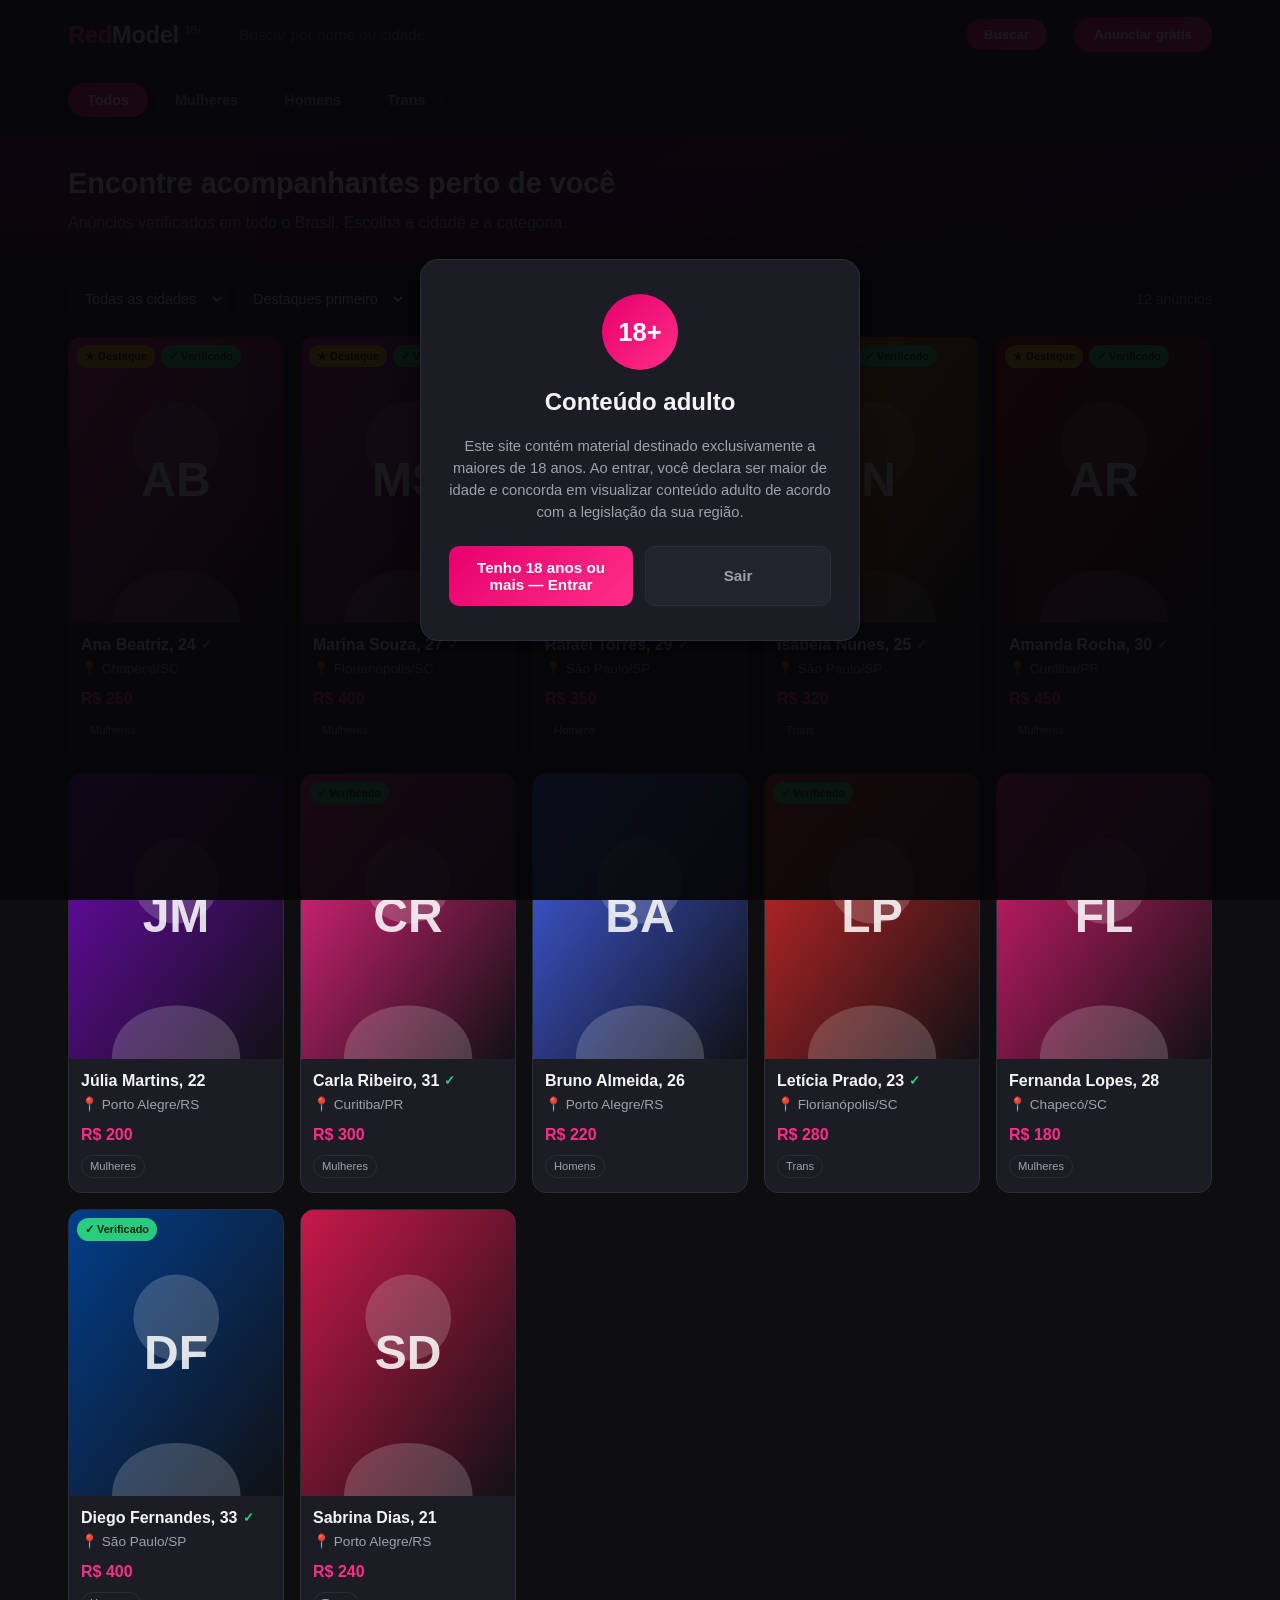
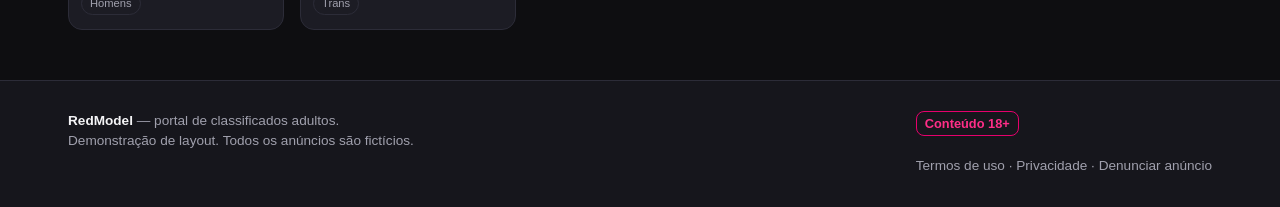
==== portal/index.html @ 06e440f5 "Adiciona portal de classificados adultos (18+) estilo Fatal Model Front-end estatico em /portal/ com" ====
<!DOCTYPE html>
<html lang="pt-BR">
<head>
  <meta charset="UTF-8" />
  <meta name="viewport" content="width=device-width, initial-scale=1.0" />
  <meta name="robots" content="noindex" />
  <title>RedModel — Classificados adultos 18+</title>
  <link rel="stylesheet" href="estilo.css" />
</head>
<body>

  <!-- ===== Verificação de idade (18+) ===== -->
  <div class="agegate" id="agegate">
    <div class="agegate-box">
      <div class="mark">18+</div>
      <h2>Conteúdo adulto</h2>
      <p>
        Este site contém material destinado exclusivamente a maiores de 18 anos.
        Ao entrar, você declara ser maior de idade e concorda em visualizar
        conteúdo adulto de acordo com a legislação da sua região.
      </p>
      <div class="agegate-actions">
        <button class="btn-enter" id="btnEntrar">Tenho 18 anos ou mais — Entrar</button>
        <button class="btn-leave" id="btnSair">Sair</button>
      </div>
    </div>
  </div>

  <!-- ===== Topo ===== -->
  <header class="topbar">
    <div class="topbar-inner">
      <a href="index.html" class="logo"><b>Red</b>Model <span>18+</span></a>
      <div class="search">
        <input type="text" id="busca" placeholder="Buscar por nome ou cidade…" />
        <button id="btnBuscar">Buscar</button>
      </div>
      <button class="btn-anunciar" id="btnAnunciar">Anunciar grátis</button>
    </div>
    <div class="tabs" id="tabs">
      <button class="tab ativo" data-cat="todos">Todos</button>
      <button class="tab" data-cat="mulheres">Mulheres</button>
      <button class="tab" data-cat="homens">Homens</button>
      <button class="tab" data-cat="trans">Trans</button>
    </div>
  </header>

  <!-- ===== Hero ===== -->
  <section class="hero">
    <div class="container">
      <h1>Encontre acompanhantes perto de você</h1>
      <p>Anúncios verificados em todo o Brasil. Escolha a cidade e a categoria.</p>
    </div>
  </section>

  <!-- ===== Conteúdo ===== -->
  <main class="container">
    <div class="filtros">
      <select id="fCidade"><option value="">Todas as cidades</option></select>
      <select id="fOrdem">
        <option value="destaque">Destaques primeiro</option>
        <option value="menor">Menor valor</option>
        <option value="maior">Maior valor</option>
        <option value="idade">Menor idade</option>
      </select>
      <label style="display:flex;align-items:center;gap:6px;color:var(--txt-mut);font-size:.9rem;cursor:pointer">
        <input type="checkbox" id="fVerificado" /> Só verificados
      </label>
      <span class="resultado" id="resultado"></span>
    </div>

    <section class="grid" id="grid"></section>
  </main>

  <!-- ===== Rodapé ===== -->
  <footer>
    <div class="container">
      <div>
        <strong>RedModel</strong> — portal de classificados adultos.<br />
        Demonstração de layout. Todos os anúncios são fictícios.
      </div>
      <div>
        <span class="aviso18">Conteúdo 18+</span><br /><br />
        <a href="#">Termos de uso</a> · <a href="#">Privacidade</a> ·
        <a href="#">Denunciar anúncio</a>
      </div>
    </div>
  </footer>

  <script src="dados.js"></script>
  <script src="comum.js"></script>
  <script src="app.js"></script>
</body>
</html>
---- portal/estilo.css ----
/* ==========================================================================
   Portal de classificados adulto (18+) — demonstração de layout
   Tema escuro com destaque magenta.
   ========================================================================== */

:root {
  --bg: #0e0e11;
  --bg-2: #16161c;
  --card: #1c1c24;
  --card-2: #23232d;
  --line: #2c2c38;
  --txt: #f4f4f6;
  --txt-mut: #a0a0ad;
  --pink: #e6006c;
  --pink-2: #ff2e88;
  --gold: #f5b301;
  --ok: #2dd47f;
  --radius: 14px;
  --shadow: 0 6px 24px rgba(0, 0, 0, 0.45);
}

* { box-sizing: border-box; }

html, body { margin: 0; padding: 0; }

body {
  background: var(--bg);
  color: var(--txt);
  font-family: "Segoe UI", Roboto, Arial, Helvetica, sans-serif;
  line-height: 1.5;
  -webkit-font-smoothing: antialiased;
}

a { color: inherit; text-decoration: none; }
img { max-width: 100%; display: block; }

.container {
  width: 100%;
  max-width: 1180px;
  margin: 0 auto;
  padding: 0 18px;
}

/* ---------- Header ---------------------------------------------------- */
.topbar {
  background: linear-gradient(180deg, #17171d, #101014);
  border-bottom: 1px solid var(--line);
  position: sticky;
  top: 0;
  z-index: 50;
}
.topbar-inner {
  display: flex;
  align-items: center;
  gap: 18px;
  padding: 12px 18px;
  max-width: 1180px;
  margin: 0 auto;
}
.logo {
  font-size: 1.5rem;
  font-weight: 800;
  letter-spacing: -0.5px;
  white-space: nowrap;
}
.logo b { color: var(--pink-2); }
.logo span { color: var(--txt-mut); font-weight: 400; font-size: .7rem; vertical-align: super; }

.search {
  flex: 1;
  display: flex;
  align-items: center;
  background: var(--card);
  border: 1px solid var(--line);
  border-radius: 999px;
  padding: 6px 8px 6px 16px;
  min-width: 0;
}
.search input {
  flex: 1;
  min-width: 0;
  background: none;
  border: 0;
  outline: none;
  color: var(--txt);
  font-size: .95rem;
}
.search button {
  border: 0;
  border-radius: 999px;
  padding: 8px 18px;
  background: linear-gradient(135deg, var(--pink), var(--pink-2));
  color: #fff;
  font-weight: 700;
  cursor: pointer;
}
.btn-anunciar {
  border: 0;
  border-radius: 999px;
  padding: 10px 20px;
  background: linear-gradient(135deg, var(--pink), var(--pink-2));
  color: #fff;
  font-weight: 700;
  cursor: pointer;
  white-space: nowrap;
  box-shadow: 0 4px 14px rgba(230, 0, 108, .4);
}

/* ---------- Category tabs -------------------------------------------- */
.tabs {
  display: flex;
  gap: 8px;
  overflow-x: auto;
  padding: 14px 18px;
  max-width: 1180px;
  margin: 0 auto;
}
.tab {
  border: 1px solid var(--line);
  background: var(--card);
  color: var(--txt-mut);
  border-radius: 999px;
  padding: 8px 18px;
  font-size: .9rem;
  font-weight: 600;
  cursor: pointer;
  white-space: nowrap;
  transition: .15s;
}
.tab:hover { color: var(--txt); border-color: var(--pink); }
.tab.ativo {
  background: linear-gradient(135deg, var(--pink), var(--pink-2));
  color: #fff;
  border-color: transparent;
}

/* ---------- Hero ------------------------------------------------------ */
.hero {
  background:
    radial-gradient(1200px 300px at 20% -20%, rgba(230, 0, 108, .35), transparent),
    linear-gradient(180deg, #1a1020, #0e0e11);
  border-bottom: 1px solid var(--line);
  padding: 30px 0 26px;
}
.hero h1 { margin: 0 0 6px; font-size: 1.8rem; }
.hero p { margin: 0; color: var(--txt-mut); }

/* ---------- Filters bar ---------------------------------------------- */
.filtros {
  display: flex;
  flex-wrap: wrap;
  gap: 10px;
  align-items: center;
  margin: 18px 0;
}
.filtros select {
  background: var(--card);
  color: var(--txt);
  border: 1px solid var(--line);
  border-radius: 10px;
  padding: 9px 12px;
  font-size: .9rem;
  cursor: pointer;
}
.filtros .resultado {
  margin-left: auto;
  color: var(--txt-mut);
  font-size: .88rem;
}

/* ---------- Card grid ------------------------------------------------ */
.grid {
  display: grid;
  grid-template-columns: repeat(auto-fill, minmax(215px, 1fr));
  gap: 16px;
  padding-bottom: 50px;
}
.card {
  background: var(--card);
  border: 1px solid var(--line);
  border-radius: var(--radius);
  overflow: hidden;
  cursor: pointer;
  transition: transform .15s, border-color .15s;
  display: flex;
  flex-direction: column;
}
.card:hover { transform: translateY(-4px); border-color: var(--pink); }
.card-img {
  position: relative;
  aspect-ratio: 3 / 4;
  display: flex;
  align-items: center;
  justify-content: center;
  font-size: 3rem;
  font-weight: 800;
  color: rgba(255, 255, 255, .85);
}
.card-badges {
  position: absolute;
  top: 8px;
  left: 8px;
  display: flex;
  gap: 6px;
  flex-wrap: wrap;
}
.badge {
  font-size: .68rem;
  font-weight: 700;
  padding: 3px 8px;
  border-radius: 999px;
  backdrop-filter: blur(4px);
}
.badge-destaque { background: var(--gold); color: #201800; }
.badge-verificado { background: rgba(45, 212, 127, .95); color: #04240f; }
.card-body { padding: 10px 12px 14px; }
.card-nome { font-weight: 700; font-size: 1rem; display: flex; align-items: center; gap: 5px; }
.card-nome .v { color: var(--ok); font-size: .8rem; }
.card-cidade { color: var(--txt-mut); font-size: .85rem; margin-top: 2px; }
.card-valor { color: var(--pink-2); font-weight: 700; margin-top: 8px; }
.card-cat {
  display: inline-block;
  margin-top: 8px;
  font-size: .7rem;
  color: var(--txt-mut);
  border: 1px solid var(--line);
  border-radius: 999px;
  padding: 2px 8px;
  text-transform: capitalize;
}

.vazio {
  grid-column: 1 / -1;
  text-align: center;
  padding: 60px 20px;
  color: var(--txt-mut);
}

/* ---------- Footer --------------------------------------------------- */
footer {
  border-top: 1px solid var(--line);
  background: var(--bg-2);
  padding: 30px 0;
  color: var(--txt-mut);
  font-size: .85rem;
}
footer .container { display: flex; flex-wrap: wrap; gap: 24px; justify-content: space-between; }
footer strong { color: var(--txt); }
footer a:hover { color: var(--pink-2); }
.aviso18 {
  display: inline-block;
  border: 1px solid var(--pink);
  color: var(--pink-2);
  border-radius: 8px;
  padding: 2px 8px;
  font-weight: 700;
  font-size: .8rem;
}

/* ---------- Age gate modal ------------------------------------------- */
.agegate {
  position: fixed;
  inset: 0;
  z-index: 100;
  background: rgba(6, 6, 8, .92);
  display: flex;
  align-items: center;
  justify-content: center;
  padding: 20px;
}
.agegate.hidden { display: none; }
.agegate-box {
  background: var(--card);
  border: 1px solid var(--line);
  border-radius: 18px;
  max-width: 440px;
  width: 100%;
  padding: 34px 28px;
  text-align: center;
  box-shadow: var(--shadow);
}
.agegate-box .mark {
  width: 76px; height: 76px;
  margin: 0 auto 14px;
  border-radius: 50%;
  display: flex; align-items: center; justify-content: center;
  font-size: 1.6rem; font-weight: 800; color: #fff;
  background: linear-gradient(135deg, var(--pink), var(--pink-2));
}
.agegate-box h2 { margin: 0 0 10px; }
.agegate-box p { color: var(--txt-mut); font-size: .92rem; }
.agegate-actions { display: flex; gap: 12px; margin-top: 22px; }
.agegate-actions button {
  flex: 1;
  border: 0;
  border-radius: 10px;
  padding: 13px;
  font-weight: 700;
  font-size: .95rem;
  cursor: pointer;
}
.btn-enter { background: linear-gradient(135deg, var(--pink), var(--pink-2)); color: #fff; }
.btn-leave { background: var(--card-2); color: var(--txt-mut); border: 1px solid var(--line) !important; }

/* ---------- Profile page --------------------------------------------- */
.voltar { display: inline-block; margin: 20px 0; color: var(--txt-mut); }
.voltar:hover { color: var(--pink-2); }
.perfil {
  display: grid;
  grid-template-columns: 340px 1fr;
  gap: 26px;
  padding-bottom: 50px;
}
.perfil-foto {
  aspect-ratio: 3 / 4;
  border-radius: var(--radius);
  display: flex;
  align-items: center;
  justify-content: center;
  font-size: 5rem;
  font-weight: 800;
  color: rgba(255, 255, 255, .9);
  position: relative;
  border: 1px solid var(--line);
}
.perfil h1 { margin: 0 0 4px; font-size: 1.9rem; display: flex; align-items: center; gap: 8px; }
.perfil h1 .v { color: var(--ok); font-size: 1rem; }
.perfil .local { color: var(--txt-mut); font-size: 1rem; }
.perfil .valor {
  font-size: 1.6rem; font-weight: 800; color: var(--pink-2); margin: 16px 0;
}
.perfil .desc { color: #d6d6de; margin: 16px 0; }
.tags { display: flex; flex-wrap: wrap; gap: 8px; margin: 14px 0; }
.tags span {
  background: var(--card-2);
  border: 1px solid var(--line);
  border-radius: 999px;
  padding: 6px 12px;
  font-size: .85rem;
}
.contato {
  display: flex; gap: 12px; flex-wrap: wrap; margin-top: 22px;
}
.contato button {
  border: 0; border-radius: 12px; padding: 14px 22px;
  font-weight: 700; cursor: pointer; font-size: .95rem;
}
.btn-wpp { background: #25d366; color: #04240f; }
.btn-tel { background: var(--card-2); color: var(--txt); border: 1px solid var(--line) !important; }
.disclaimer {
  margin-top: 26px; padding: 14px 16px;
  background: rgba(230, 0, 108, .08);
  border: 1px solid rgba(230, 0, 108, .35);
  border-radius: 12px;
  color: var(--txt-mut);
  font-size: .84rem;
}

/* ---------- Responsivo ------------------------------------------------ */
@media (max-width: 760px) {
  .topbar-inner { flex-wrap: wrap; }
  .search { order: 3; flex-basis: 100%; }
  .perfil { grid-template-columns: 1fr; }
  .perfil-foto { max-width: 320px; }
  .hero h1 { font-size: 1.4rem; }
  .filtros .resultado { margin-left: 0; flex-basis: 100%; }
}
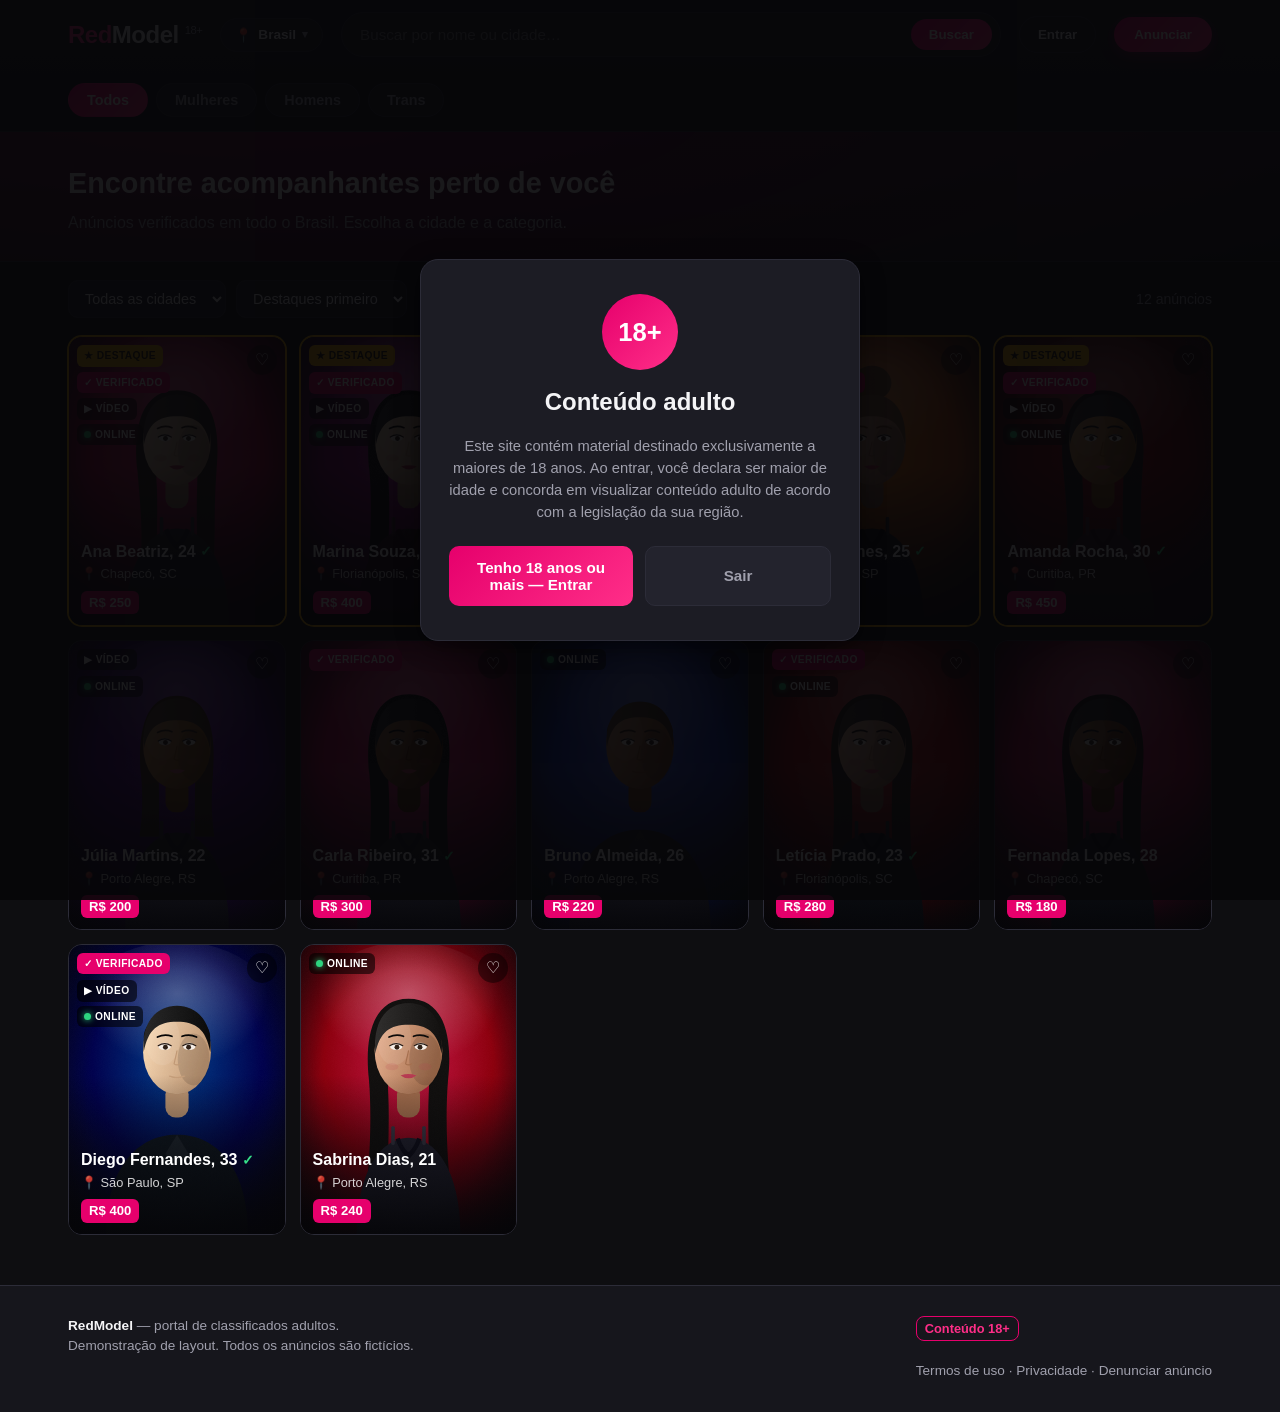
==== commit f52fe814: "Portal: redesign dos cards estilo Fatal Model (foto-first) - Cards com a foto preenchendo todo o car" ====
--- a/portal/index.html
+++ b/portal/index.html
@@ -30,11 +30,13 @@
   <header class="topbar">
     <div class="topbar-inner">
       <a href="index.html" class="logo"><b>Red</b>Model <span>18+</span></a>
+      <button class="loc-pill" id="locPill">📍 <span id="cidadeAtual">Brasil</span> <span class="caret">▾</span></button>
       <div class="search">
         <input type="text" id="busca" placeholder="Buscar por nome ou cidade…" />
         <button id="btnBuscar">Buscar</button>
       </div>
-      <button class="btn-anunciar" id="btnAnunciar">Anunciar grátis</button>
+      <button class="btn-ghost" id="btnEntrarConta">Entrar</button>
+      <button class="btn-anunciar" id="btnAnunciar">Anunciar</button>
     </div>
     <div class="tabs" id="tabs">
       <button class="tab ativo" data-cat="todos">Todos</button>
--- a/portal/estilo.css
+++ b/portal/estilo.css
@@ -105,6 +105,19 @@
   white-space: nowrap;
   box-shadow: 0 4px 14px rgba(230, 0, 108, .4);
 }
+.loc-pill {
+  display: inline-flex; align-items: center; gap: 6px;
+  background: var(--card); border: 1px solid var(--line); color: var(--txt);
+  border-radius: 999px; padding: 8px 14px; font-size: .85rem; font-weight: 600;
+  cursor: pointer; white-space: nowrap;
+}
+.loc-pill:hover { border-color: var(--pink); }
+.loc-pill .caret { color: var(--txt-mut); font-size: .7rem; }
+.btn-ghost {
+  background: transparent; border: 1px solid var(--line); color: var(--txt);
+  border-radius: 999px; padding: 10px 18px; font-weight: 700; cursor: pointer; white-space: nowrap;
+}
+.btn-ghost:hover { border-color: var(--pink); color: var(--pink-2); }
 
 /* ---------- Category tabs -------------------------------------------- */
 .tabs {
@@ -168,66 +181,62 @@
   font-size: .88rem;
 }
 
-/* ---------- Card grid ------------------------------------------------ */
+/* ---------- Card grid (foto-first, estilo Fatal Model) --------------- */
 .grid {
   display: grid;
-  grid-template-columns: repeat(auto-fill, minmax(215px, 1fr));
-  gap: 16px;
+  grid-template-columns: repeat(auto-fill, minmax(200px, 1fr));
+  gap: 14px;
   padding-bottom: 50px;
 }
-.card {
-  background: var(--card);
-  border: 1px solid var(--line);
+.card { position: relative; display: block; cursor: pointer; }
+.card-photo {
+  position: relative;
+  aspect-ratio: 3 / 4;
   border-radius: var(--radius);
   overflow: hidden;
-  cursor: pointer;
-  transition: transform .15s, border-color .15s;
-  display: flex;
-  flex-direction: column;
-}
-.card:hover { transform: translateY(-4px); border-color: var(--pink); }
-.card-img {
-  position: relative;
-  aspect-ratio: 3 / 4;
-  display: flex;
-  align-items: center;
-  justify-content: center;
-  font-size: 3rem;
-  font-weight: 800;
-  color: rgba(255, 255, 255, .85);
-}
-.card-badges {
-  position: absolute;
-  top: 8px;
-  left: 8px;
-  display: flex;
-  gap: 6px;
-  flex-wrap: wrap;
-}
+  border: 1px solid var(--line);
+  background: #15151b;
+}
+.card-bg {
+  position: absolute; inset: 0;
+  background-size: cover; background-position: center top;
+  transition: transform .5s ease;
+}
+.card:hover .card-bg { transform: scale(1.07); }
+.card-grad {
+  position: absolute; inset: 0;
+  background: linear-gradient(to top, rgba(5,5,8,.92) 0%, rgba(5,5,8,.5) 28%, rgba(5,5,8,0) 55%);
+}
+.card.destaque .card-photo { border-color: var(--gold); box-shadow: 0 0 0 1px var(--gold); }
+.card-top {
+  position: absolute; top: 8px; left: 8px; right: 8px;
+  display: flex; justify-content: space-between; align-items: flex-start; gap: 6px;
+}
+.badges { display: flex; flex-direction: column; gap: 5px; align-items: flex-start; }
 .badge {
-  font-size: .68rem;
-  font-weight: 700;
-  padding: 3px 8px;
-  border-radius: 999px;
-  backdrop-filter: blur(4px);
+  display: inline-flex; align-items: center; gap: 4px;
+  font-size: .64rem; font-weight: 800; letter-spacing: .4px; text-transform: uppercase;
+  padding: 3px 7px; border-radius: 6px; backdrop-filter: blur(3px);
 }
 .badge-destaque { background: var(--gold); color: #201800; }
-.badge-verificado { background: rgba(45, 212, 127, .95); color: #04240f; }
-.card-body { padding: 10px 12px 14px; }
-.card-nome { font-weight: 700; font-size: 1rem; display: flex; align-items: center; gap: 5px; }
-.card-nome .v { color: var(--ok); font-size: .8rem; }
-.card-cidade { color: var(--txt-mut); font-size: .85rem; margin-top: 2px; }
-.card-valor { color: var(--pink-2); font-weight: 700; margin-top: 8px; }
-.card-cat {
-  display: inline-block;
-  margin-top: 8px;
-  font-size: .7rem;
-  color: var(--txt-mut);
-  border: 1px solid var(--line);
-  border-radius: 999px;
-  padding: 2px 8px;
-  text-transform: capitalize;
-}
+.badge-verificado, .badge-verif { background: var(--pink); color: #fff; }
+.badge-video { background: rgba(0,0,0,.6); color: #fff; }
+.badge-online { background: rgba(0,0,0,.6); color: #fff; }
+.badge-online .dot { width: 7px; height: 7px; border-radius: 50%; background: var(--ok); box-shadow: 0 0 6px var(--ok); }
+.fav {
+  width: 30px; height: 30px; border-radius: 50%; border: 0; line-height: 1;
+  background: rgba(0,0,0,.45); color: #fff; font-size: 1rem; cursor: pointer;
+  display: flex; align-items: center; justify-content: center;
+  backdrop-filter: blur(3px); transition: .15s;
+}
+.fav:hover, .fav.on { background: var(--pink); color: #fff; transform: scale(1.1); }
+.card-info { position: absolute; left: 12px; right: 12px; bottom: 11px; }
+.card-nome { font-weight: 800; font-size: 1rem; color: #fff; display: flex; align-items: center; gap: 4px; line-height: 1.15; }
+.card-nome .v { color: #36e089; font-size: .85rem; }
+.card-cidade { color: rgba(255,255,255,.82); font-size: .8rem; margin-top: 3px; display: flex; align-items: center; gap: 3px; }
+.card-valor { margin-top: 7px; display: inline-block; font-weight: 800; font-size: .82rem; color: #fff; background: var(--pink); padding: 2px 8px; border-radius: 6px; }
+/* selos reaproveitados na página de perfil */
+.card-badges { position: absolute; top: 10px; left: 10px; display: flex; gap: 6px; flex-wrap: wrap; }
 
 .vazio {
   grid-column: 1 / -1;
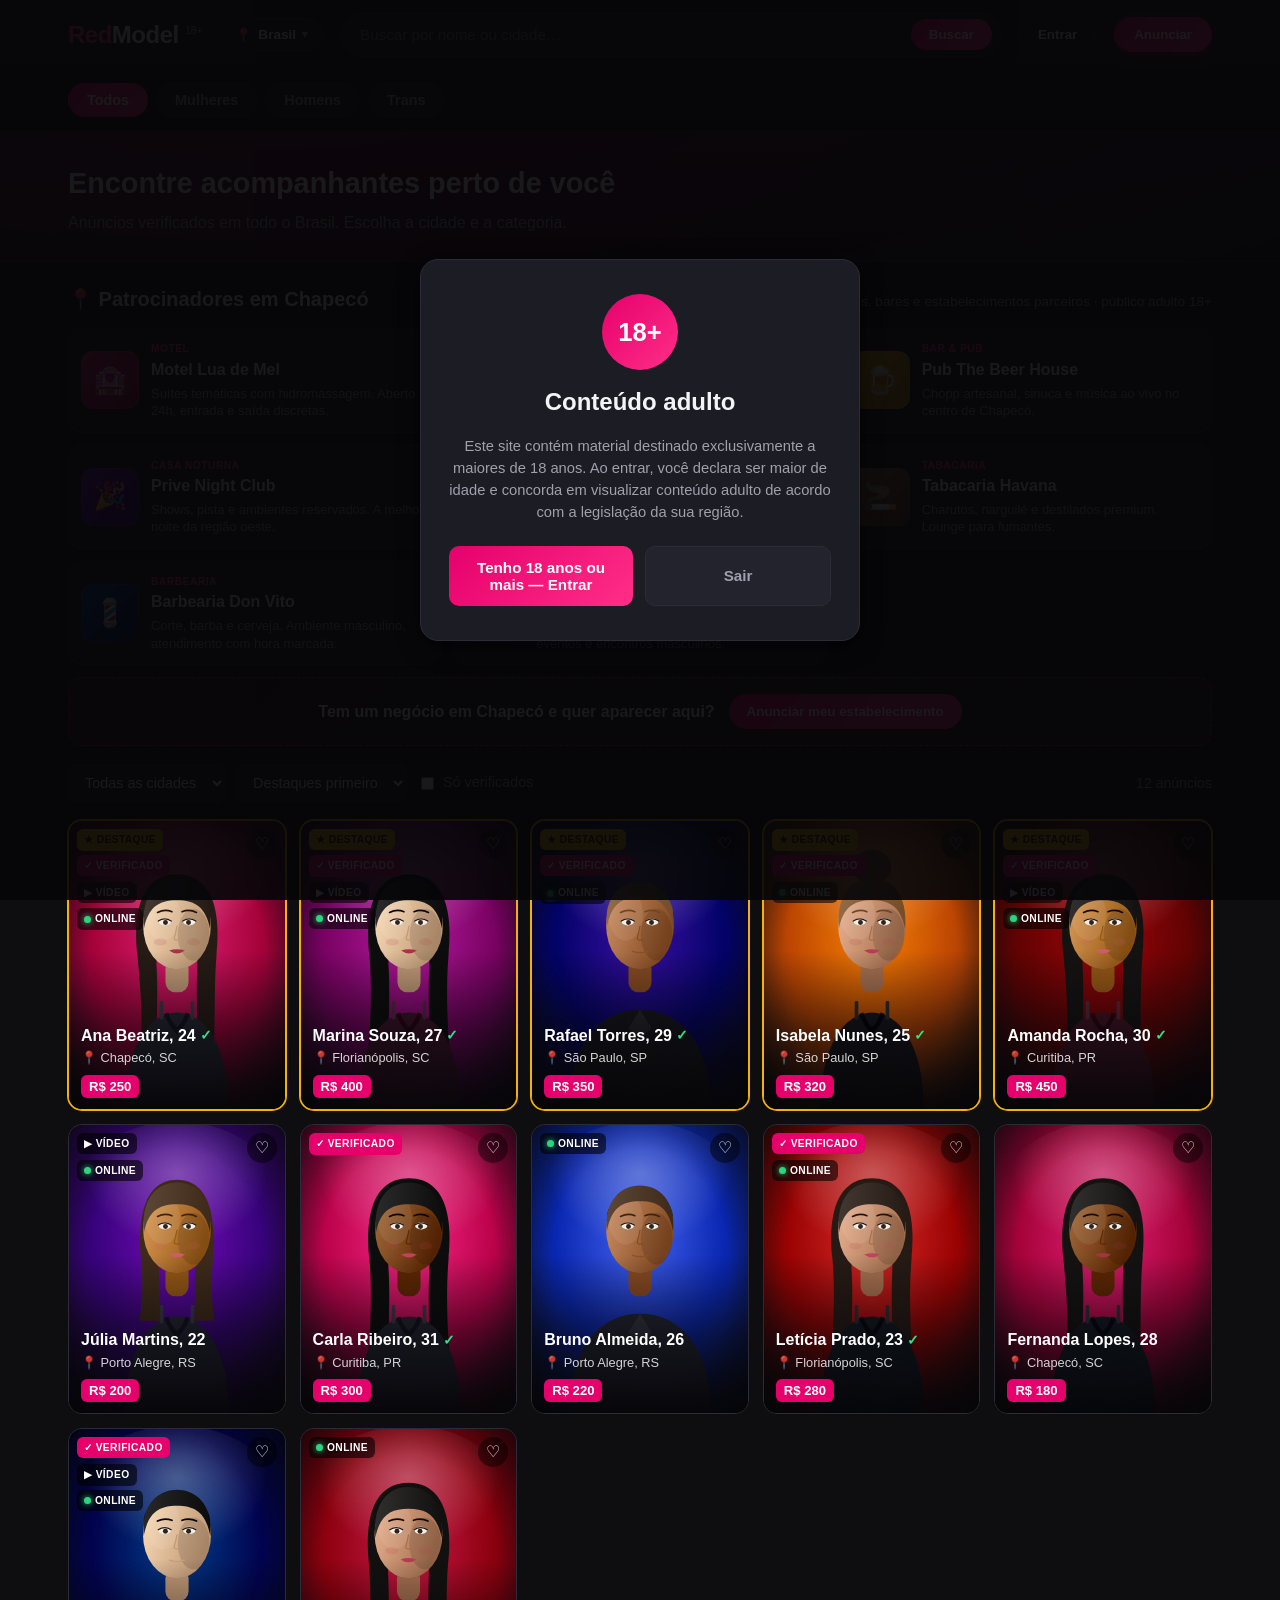
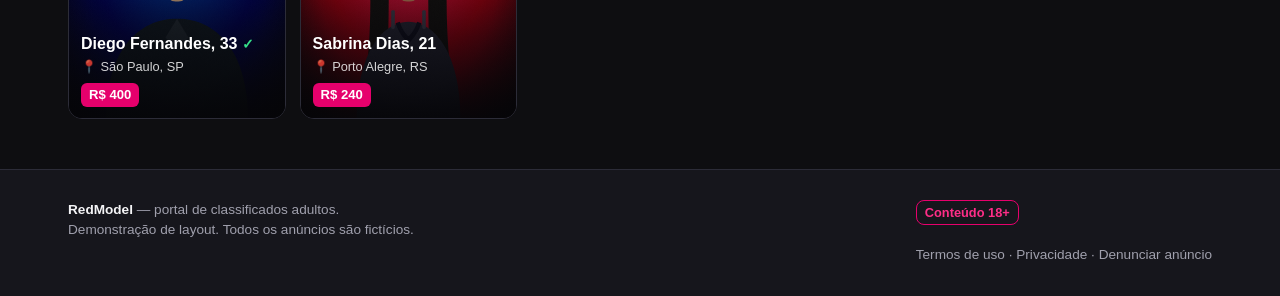
==== commit 9c505708: "Portal: adiciona secao de patrocinadores em Chapeco Nova secao 'Patrocinadores em Chapeco' no topo d" ====
--- a/portal/index.html
+++ b/portal/index.html
@@ -56,6 +56,19 @@
 
   <!-- ===== Conteúdo ===== -->
   <main class="container">
+    <!-- Espaço de patrocinadores locais (motéis, bares, casas noturnas de Chapecó) -->
+    <section class="patroc">
+      <div class="patroc-head">
+        <h2><span class="pin">📍</span> Patrocinadores em Chapecó</h2>
+        <span class="sub">Motéis, bares e estabelecimentos parceiros · público adulto 18+</span>
+      </div>
+      <div class="patroc-grid" id="patrocGrid"></div>
+      <div class="patroc-cta">
+        <b>Tem um negócio em Chapecó e quer aparecer aqui?</b>
+        <button id="btnPatrocinar">Anunciar meu estabelecimento</button>
+      </div>
+    </section>
+
     <div class="filtros">
       <select id="fCidade"><option value="">Todas as cidades</option></select>
       <select id="fOrdem">
--- a/portal/estilo.css
+++ b/portal/estilo.css
@@ -181,6 +181,24 @@
   font-size: .88rem;
 }
 
+/* ---------- Patrocinadores locais ------------------------------------ */
+.patroc { margin: 22px 0 6px; }
+.patroc-head { display: flex; align-items: baseline; justify-content: space-between; gap: 12px; margin-bottom: 14px; flex-wrap: wrap; }
+.patroc-head h2 { margin: 0; font-size: 1.25rem; }
+.patroc-head h2 .pin { color: var(--pink-2); }
+.patroc-head .sub { color: var(--txt-mut); font-size: .85rem; }
+.patroc-grid { display: grid; grid-template-columns: repeat(auto-fill, minmax(290px, 1fr)); gap: 12px; }
+.sponsor { display: flex; align-items: center; gap: 12px; background: var(--card); border: 1px solid var(--line); border-radius: 14px; padding: 12px; cursor: pointer; transition: transform .15s, border-color .15s; text-align: left; }
+.sponsor:hover { border-color: var(--pink); transform: translateY(-2px); }
+.sponsor-logo { width: 58px; height: 58px; flex: 0 0 58px; border-radius: 12px; display: flex; align-items: center; justify-content: center; font-size: 1.7rem; box-shadow: inset 0 0 0 1px rgba(255,255,255,.08); }
+.sponsor-body { flex: 1; min-width: 0; }
+.sponsor-cat { font-size: .64rem; font-weight: 800; text-transform: uppercase; letter-spacing: .5px; color: var(--pink-2); }
+.sponsor-nome { font-weight: 700; font-size: 1rem; margin: 1px 0 3px; }
+.sponsor-desc { color: var(--txt-mut); font-size: .81rem; line-height: 1.35; }
+.patroc-cta { margin-top: 12px; display: flex; align-items: center; justify-content: center; gap: 14px; flex-wrap: wrap; text-align: center; background: linear-gradient(135deg, rgba(230,0,108,.12), rgba(255,46,136,.05)); border: 1px dashed var(--pink); border-radius: 14px; padding: 16px; }
+.patroc-cta b { color: var(--txt); }
+.patroc-cta button { border: 0; border-radius: 999px; padding: 10px 18px; background: linear-gradient(135deg, var(--pink), var(--pink-2)); color: #fff; font-weight: 700; cursor: pointer; white-space: nowrap; }
+
 /* ---------- Card grid (foto-first, estilo Fatal Model) --------------- */
 .grid {
   display: grid;
